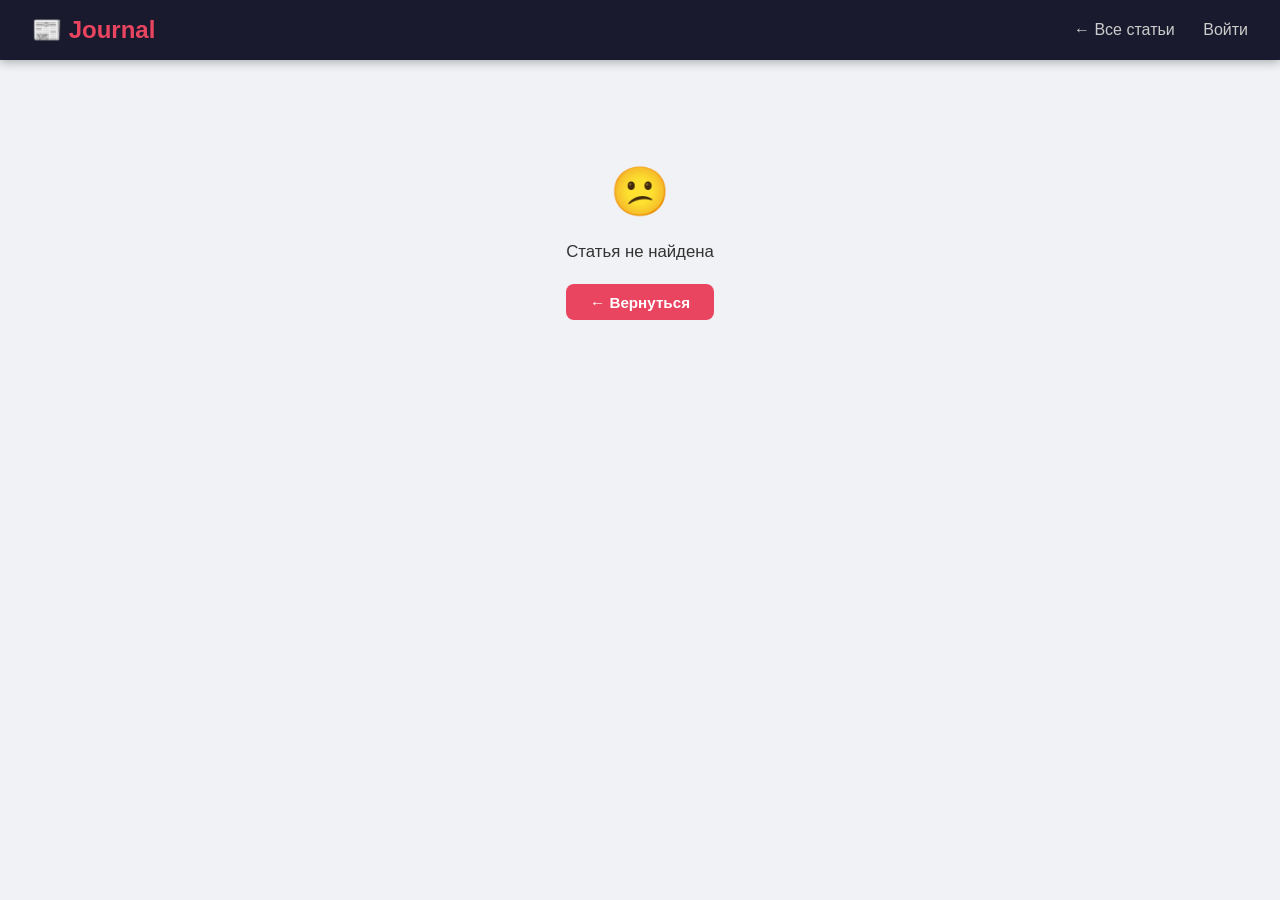
==== src/main/resources/static/article.html @ 55f780e9 "test by kesha" ====
<!DOCTYPE html>
<html lang="ru">
<head>
    <meta charset="UTF-8">
    <meta name="viewport" content="width=device-width, initial-scale=1.0">
    <title>Статья — Journal</title>
    <link rel="stylesheet" href="css/style.css">
    <style>
        .article-hero {
            background: linear-gradient(135deg, #1a1a2e 0%, #0f3460 100%);
            color: white;
            padding: 3rem 0;
        }

        .article-hero .topic-tag {
            background: #e94560;
            color: white;
            padding: 0.3rem 1rem;
            border-radius: 20px;
            font-size: 0.85rem;
            font-weight: 600;
            display: inline-block;
            margin-bottom: 1rem;
        }

        .article-hero h1 {
            font-size: 2rem;
            line-height: 1.4;
            margin-bottom: 1rem;
            max-width: 800px;
        }

        .article-hero .meta {
            color: #aaa;
            font-size: 0.9rem;
        }

        .article-body {
            max-width: 800px;
            margin: 2.5rem auto;
            padding: 0 1.5rem;
        }

        .article-body p {
            font-size: 1.05rem;
            line-height: 1.9;
            color: #333;
            white-space: pre-wrap;
        }

        .back-btn {
            display: inline-flex;
            align-items: center;
            gap: 0.5rem;
            color: #e94560;
            text-decoration: none;
            font-weight: 600;
            margin-bottom: 2rem;
            transition: gap 0.2s;
        }

        .back-btn:hover {
            gap: 0.8rem;
        }

        .divider {
            border: none;
            border-top: 2px solid #f0f0f0;
            margin: 2rem 0;
        }

        .author-block {
            display: flex;
            align-items: center;
            gap: 1rem;
            background: #f8f9fa;
            padding: 1.2rem;
            border-radius: 12px;
            margin-top: 2rem;
        }

        .author-avatar {
            width: 48px;
            height: 48px;
            border-radius: 50%;
            background: #e94560;
            color: white;
            font-size: 1.2rem;
            font-weight: 700;
            display: flex;
            align-items: center;
            justify-content: center;
            flex-shrink: 0;
        }

        .loading {
            text-align: center;
            padding: 4rem;
            color: #888;
            font-size: 1.1rem;
        }
    </style>
</head>
<body>

<nav>
    <a href="published.html" class="logo">📰 Journal</a>
    <div class="nav-links">
        <a href="published.html">← Все статьи</a>
        <a href="login.html">Войти</a>
    </div>
</nav>

<div class="article-hero" id="articleHero" style="display:none;">
    <div class="container">
        <span class="topic-tag" id="articleTopic"></span>
        <h1 id="articleTitle"></h1>
        <div class="meta">
            ✅ Опубликовано · Автор: <span id="articleAuthor"></span>
        </div>
    </div>
</div>

<div class="article-body">
    <div id="loadingState" class="loading">Загрузка статьи...</div>
    <div id="articleContent" style="display:none;">
        <a href="published.html" class="back-btn">← Назад к статьям</a>
        <hr class="divider">
        <p id="articleText"></p>
        <hr class="divider">
        <div class="author-block">
            <div class="author-avatar" id="authorAvatar"></div>
            <div>
                <div style="font-weight:600;" id="authorName"></div>
                <div style="color:#888; font-size:0.85rem;">Автор статьи</div>
            </div>
        </div>
    </div>
    <div id="errorState" style="display:none; text-align:center; padding:4rem; color:#888;">
        <div style="font-size:3rem; margin-bottom:1rem;">😕</div>
        <p>Статья не найдена</p>
        <a href="published.html" class="btn btn-primary" style="margin-top:1rem;">← Вернуться</a>
    </div>
</div>

<script src="js/api.js"></script>
<script>
    const params = new URLSearchParams(window.location.search);
    const articleId = params.get('id');

    async function loadArticle() {
        if (!articleId) {
            showError();
            return;
        }

        try {
            const article = await getPublishedArticle(articleId);

            document.title = article.title + ' — Journal';
            document.getElementById('articleTopic').textContent = article.topic || 'Без темы';
            document.getElementById('articleTitle').textContent = article.title;
            document.getElementById('articleAuthor').textContent = article.authorName;
            document.getElementById('articleText').textContent = article.content;
            document.getElementById('authorName').textContent = article.authorName;
            document.getElementById('authorAvatar').textContent = article.authorName[0].toUpperCase();

            document.getElementById('loadingState').style.display = 'none';
            document.getElementById('articleHero').style.display = 'block';
            document.getElementById('articleContent').style.display = 'block';
        } catch (e) {
            showError();
        }
    }

    function showError() {
        document.getElementById('loadingState').style.display = 'none';
        document.getElementById('errorState').style.display = 'block';
    }

    loadArticle();
</script>
</body>
</html>
---- src/main/resources/static/css/style.css ----
/* ── Общий сброс и шрифты ── */
* {
    margin: 0;
    padding: 0;
    box-sizing: border-box;
}

body {
    font-family: 'Segoe UI', sans-serif;
    background: #f0f2f5;
    color: #1a1a2e;
}

/* ── Навигация ── */
nav {
    background: #1a1a2e;
    padding: 1rem 2rem;
    display: flex;
    justify-content: space-between;
    align-items: center;
    box-shadow: 0 2px 10px rgba(0,0,0,0.3);
}

nav .logo {
    color: #e94560;
    font-size: 1.5rem;
    font-weight: 700;
    text-decoration: none;
}

nav .nav-links a {
    color: #ccc;
    text-decoration: none;
    margin-left: 1.5rem;
    transition: color 0.3s;
}

nav .nav-links a:hover {
    color: #e94560;
}

/* ── Кнопки ── */
.btn {
    padding: 0.6rem 1.5rem;
    border: none;
    border-radius: 8px;
    cursor: pointer;
    font-size: 0.95rem;
    font-weight: 600;
    transition: all 0.3s;
    text-decoration: none;
    display: inline-block;
}

.btn-primary {
    background: #e94560;
    color: white;
}

.btn-primary:hover {
    background: #c73652;
    transform: translateY(-2px);
}

.btn-secondary {
    background: transparent;
    color: #e94560;
    border: 2px solid #e94560;
}

.btn-secondary:hover {
    background: #e94560;
    color: white;
}

.btn-success {
    background: #27ae60;
    color: white;
}

.btn-success:hover {
    background: #219a52;
}

.btn-warning {
    background: #f39c12;
    color: white;
}

.btn-warning:hover {
    background: #d68910;
}

/* ── Карточки ── */
.card {
    background: white;
    border-radius: 12px;
    padding: 1.5rem;
    box-shadow: 0 4px 15px rgba(0,0,0,0.08);
    margin-bottom: 1rem;
}

.card h3 {
    color: #1a1a2e;
    margin-bottom: 0.5rem;
}

.card p {
    color: #666;
    font-size: 0.9rem;
    line-height: 1.6;
}

/* ── Статусы статей ── */
.badge {
    padding: 0.3rem 0.8rem;
    border-radius: 20px;
    font-size: 0.8rem;
    font-weight: 600;
}

.badge-pending   { background: #fef9c3; color: #854d0e; }
.badge-review    { background: #dbeafe; color: #1e40af; }
.badge-published { background: #dcfce7; color: #166534; }
.badge-revision  { background: #fee2e2; color: #991b1b; }

/* ── Формы ── */
.form-group {
    margin-bottom: 1.2rem;
}

.form-group label {
    display: block;
    margin-bottom: 0.4rem;
    font-weight: 600;
    color: #333;
}

.form-group input,
.form-group textarea,
.form-group select {
    width: 100%;
    padding: 0.75rem 1rem;
    border: 2px solid #e0e0e0;
    border-radius: 8px;
    font-size: 1rem;
    transition: border-color 0.3s;
    font-family: inherit;
}

.form-group input:focus,
.form-group textarea:focus,
.form-group select:focus {
    outline: none;
    border-color: #e94560;
}

.form-group textarea {
    min-height: 150px;
    resize: vertical;
}

/* ── Сообщения ── */
.alert {
    padding: 0.8rem 1.2rem;
    border-radius: 8px;
    margin-bottom: 1rem;
    font-weight: 500;
}

.alert-error   { background: #fee2e2; color: #991b1b; }
.alert-success { background: #dcfce7; color: #166534; }

/* ── Контейнер ── */
.container {
    max-width: 1100px;
    margin: 0 auto;
    padding: 2rem 1.5rem;
}

/* ── Дашборд ── */
.dashboard-grid {
    display: grid;
    grid-template-columns: 260px 1fr;
    gap: 2rem;
    margin-top: 2rem;
}

.sidebar {
    background: white;
    border-radius: 12px;
    padding: 1.5rem;
    box-shadow: 0 4px 15px rgba(0,0,0,0.08);
    height: fit-content;
}

.sidebar .user-info {
    text-align: center;
    padding-bottom: 1.2rem;
    border-bottom: 1px solid #eee;
    margin-bottom: 1.2rem;
}

.sidebar .avatar {
    width: 64px;
    height: 64px;
    border-radius: 50%;
    background: #e94560;
    color: white;
    font-size: 1.5rem;
    font-weight: 700;
    display: flex;
    align-items: center;
    justify-content: center;
    margin: 0 auto 0.8rem;
}

.sidebar nav a {
    display: block;
    padding: 0.7rem 1rem;
    color: #555;
    text-decoration: none;
    border-radius: 8px;
    margin-bottom: 0.3rem;
    transition: all 0.3s;
    font-weight: 500;
}

.sidebar nav a:hover,
.sidebar nav a.active {
    background: #fff0f3;
    color: #e94560;
}

.sidebar nav a.logout {
    color: #e94560;
    margin-top: 1rem;
}

.main-content {
    min-height: 70vh;
}

.main-content h2 {
    margin-bottom: 1.5rem;
    color: #1a1a2e;
}

/* ── Таблица ── */
table {
    width: 100%;
    border-collapse: collapse;
    background: white;
    border-radius: 12px;
    overflow: hidden;
    box-shadow: 0 4px 15px rgba(0,0,0,0.08);
}

th {
    background: #1a1a2e;
    color: white;
    padding: 1rem;
    text-align: left;
    font-weight: 600;
}

td {
    padding: 1rem;
    border-bottom: 1px solid #f0f0f0;
    color: #444;
}

tr:last-child td {
    border-bottom: none;
}

tr:hover td {
    background: #fafafa;
}
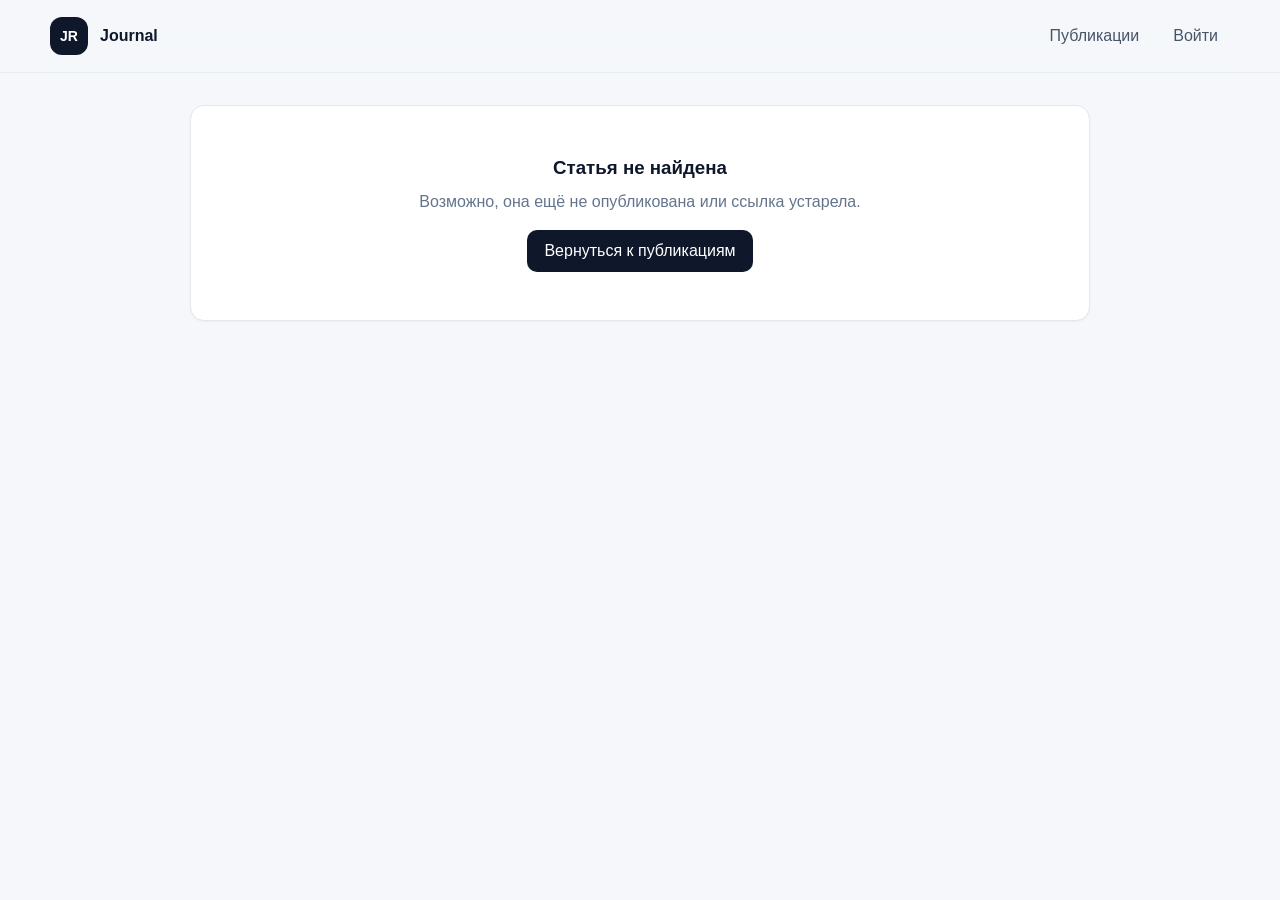
==== commit 7a0bd4d4: "change front" ====
--- a/src/main/resources/static/article.html
+++ b/src/main/resources/static/article.html
@@ -3,145 +3,50 @@
 <head>
     <meta charset="UTF-8">
     <meta name="viewport" content="width=device-width, initial-scale=1.0">
-    <title>Статья — Journal</title>
+    <title>Статья - Journal</title>
     <link rel="stylesheet" href="css/style.css">
-    <style>
-        .article-hero {
-            background: linear-gradient(135deg, #1a1a2e 0%, #0f3460 100%);
-            color: white;
-            padding: 3rem 0;
-        }
-
-        .article-hero .topic-tag {
-            background: #e94560;
-            color: white;
-            padding: 0.3rem 1rem;
-            border-radius: 20px;
-            font-size: 0.85rem;
-            font-weight: 600;
-            display: inline-block;
-            margin-bottom: 1rem;
-        }
-
-        .article-hero h1 {
-            font-size: 2rem;
-            line-height: 1.4;
-            margin-bottom: 1rem;
-            max-width: 800px;
-        }
-
-        .article-hero .meta {
-            color: #aaa;
-            font-size: 0.9rem;
-        }
-
-        .article-body {
-            max-width: 800px;
-            margin: 2.5rem auto;
-            padding: 0 1.5rem;
-        }
-
-        .article-body p {
-            font-size: 1.05rem;
-            line-height: 1.9;
-            color: #333;
-            white-space: pre-wrap;
-        }
-
-        .back-btn {
-            display: inline-flex;
-            align-items: center;
-            gap: 0.5rem;
-            color: #e94560;
-            text-decoration: none;
-            font-weight: 600;
-            margin-bottom: 2rem;
-            transition: gap 0.2s;
-        }
-
-        .back-btn:hover {
-            gap: 0.8rem;
-        }
-
-        .divider {
-            border: none;
-            border-top: 2px solid #f0f0f0;
-            margin: 2rem 0;
-        }
-
-        .author-block {
-            display: flex;
-            align-items: center;
-            gap: 1rem;
-            background: #f8f9fa;
-            padding: 1.2rem;
-            border-radius: 12px;
-            margin-top: 2rem;
-        }
-
-        .author-avatar {
-            width: 48px;
-            height: 48px;
-            border-radius: 50%;
-            background: #e94560;
-            color: white;
-            font-size: 1.2rem;
-            font-weight: 700;
-            display: flex;
-            align-items: center;
-            justify-content: center;
-            flex-shrink: 0;
-        }
-
-        .loading {
-            text-align: center;
-            padding: 4rem;
-            color: #888;
-            font-size: 1.1rem;
-        }
-    </style>
 </head>
 <body>
+<header class="site-header">
+    <div class="container site-header__inner">
+        <a href="published.html" class="brand">
+            <div class="brand-mark">JR</div>
+            <span>Journal</span>
+        </a>
+        <nav class="nav-links">
+            <a href="published.html" class="nav-link">Публикации</a>
+            <a href="login.html" class="nav-link">Войти</a>
+        </nav>
+    </div>
+</header>
 
-<nav>
-    <a href="published.html" class="logo">📰 Journal</a>
-    <div class="nav-links">
-        <a href="published.html">← Все статьи</a>
-        <a href="login.html">Войти</a>
-    </div>
-</nav>
+<main class="article-layout">
+    <div id="loadingState" class="panel empty-state">Загрузка статьи...</div>
 
-<div class="article-hero" id="articleHero" style="display:none;">
-    <div class="container">
+    <section id="articleHero" class="panel article-cover" style="display:none;">
         <span class="topic-tag" id="articleTopic"></span>
         <h1 id="articleTitle"></h1>
-        <div class="meta">
-            ✅ Опубликовано · Автор: <span id="articleAuthor"></span>
-        </div>
-    </div>
-</div>
+        <div class="item-meta">Опубликовано · Автор: <span id="articleAuthor"></span></div>
+    </section>
 
-<div class="article-body">
-    <div id="loadingState" class="loading">Загрузка статьи...</div>
-    <div id="articleContent" style="display:none;">
-        <a href="published.html" class="back-btn">← Назад к статьям</a>
-        <hr class="divider">
-        <p id="articleText"></p>
-        <hr class="divider">
-        <div class="author-block">
+    <section id="articleContent" class="panel article-content" style="display:none;">
+        <a href="published.html" class="nav-link" style="padding-left:0;">Назад к публикациям</a>
+        <div class="article-text" id="articleText" style="margin-top:18px;"></div>
+        <div class="author-card">
             <div class="author-avatar" id="authorAvatar"></div>
             <div>
-                <div style="font-weight:600;" id="authorName"></div>
-                <div style="color:#888; font-size:0.85rem;">Автор статьи</div>
+                <div class="user-name" id="authorName"></div>
+                <div class="user-role">Автор статьи</div>
             </div>
         </div>
-    </div>
-    <div id="errorState" style="display:none; text-align:center; padding:4rem; color:#888;">
-        <div style="font-size:3rem; margin-bottom:1rem;">😕</div>
-        <p>Статья не найдена</p>
-        <a href="published.html" class="btn btn-primary" style="margin-top:1rem;">← Вернуться</a>
-    </div>
-</div>
+    </section>
+
+    <section id="errorState" class="panel empty-state" style="display:none;">
+        <h3>Статья не найдена</h3>
+        <p>Возможно, она ещё не опубликована или ссылка устарела.</p>
+        <a href="published.html" class="btn btn-primary" style="margin-top:16px;">Вернуться к публикациям</a>
+    </section>
+</main>
 
 <script src="js/api.js"></script>
 <script>
@@ -157,7 +62,7 @@
         try {
             const article = await getPublishedArticle(articleId);
 
-            document.title = article.title + ' — Journal';
+            document.title = article.title + ' - Journal';
             document.getElementById('articleTopic').textContent = article.topic || 'Без темы';
             document.getElementById('articleTitle').textContent = article.title;
             document.getElementById('articleAuthor').textContent = article.authorName;
--- a/src/main/resources/static/css/style.css
+++ b/src/main/resources/static/css/style.css
@@ -1,158 +1,235 @@
-/* ── Общий сброс и шрифты ── */
+:root {
+    --bg: #f5f7fb;
+    --surface: #ffffff;
+    --surface-muted: #f8fafc;
+    --text: #0f172a;
+    --text-soft: #475569;
+    --text-faint: #64748b;
+    --border: #e2e8f0;
+    --border-strong: #cbd5e1;
+    --primary: #2563eb;
+    --primary-soft: #dbeafe;
+    --accent: #0f172a;
+    --success: #15803d;
+    --success-soft: #dcfce7;
+    --warning: #b45309;
+    --warning-soft: #fef3c7;
+    --danger: #b91c1c;
+    --danger-soft: #fee2e2;
+    --shadow-sm: 0 1px 2px rgba(15, 23, 42, 0.04);
+    --shadow-md: 0 12px 30px rgba(15, 23, 42, 0.08);
+    --radius-sm: 10px;
+    --radius-md: 14px;
+    --radius-lg: 18px;
+    --container: 1180px;
+}
+
 * {
+    box-sizing: border-box;
     margin: 0;
     padding: 0;
-    box-sizing: border-box;
+}
+
+html, body {
+    min-height: 100%;
 }
 
 body {
-    font-family: 'Segoe UI', sans-serif;
-    background: #f0f2f5;
-    color: #1a1a2e;
-}
-
-/* ── Навигация ── */
-nav {
-    background: #1a1a2e;
-    padding: 1rem 2rem;
-    display: flex;
+    font-family: Inter, "Segoe UI", Arial, sans-serif;
+    background: var(--bg);
+    color: var(--text);
+    line-height: 1.5;
+}
+
+a {
+    color: inherit;
+    text-decoration: none;
+}
+
+button,
+input,
+textarea,
+select {
+    font: inherit;
+}
+
+button {
+    border: 0;
+    background: none;
+}
+
+.container {
+    width: min(var(--container), calc(100% - 32px));
+    margin: 0 auto;
+}
+
+.site-header {
+    position: sticky;
+    top: 0;
+    z-index: 50;
+    border-bottom: 1px solid rgba(226, 232, 240, 0.75);
+    backdrop-filter: blur(16px);
+    background: rgba(245, 247, 251, 0.88);
+}
+
+.site-header__inner {
+    height: 72px;
+    display: flex;
+    align-items: center;
     justify-content: space-between;
-    align-items: center;
-    box-shadow: 0 2px 10px rgba(0,0,0,0.3);
-}
-
-nav .logo {
-    color: #e94560;
-    font-size: 1.5rem;
+    gap: 24px;
+}
+
+.brand {
+    display: flex;
+    align-items: center;
+    gap: 12px;
     font-weight: 700;
-    text-decoration: none;
-}
-
-nav .nav-links a {
-    color: #ccc;
-    text-decoration: none;
-    margin-left: 1.5rem;
-    transition: color 0.3s;
-}
-
-nav .nav-links a:hover {
-    color: #e94560;
-}
-
-/* ── Кнопки ── */
+    color: var(--accent);
+}
+
+.brand-mark {
+    width: 38px;
+    height: 38px;
+    border-radius: 12px;
+    background: var(--accent);
+    color: white;
+    display: grid;
+    place-items: center;
+    font-size: 14px;
+    letter-spacing: 0;
+}
+
+.nav-links {
+    display: flex;
+    align-items: center;
+    gap: 10px;
+}
+
+.nav-link {
+    color: var(--text-soft);
+    padding: 10px 12px;
+    border-radius: 10px;
+    transition: background-color 0.2s ease, color 0.2s ease;
+}
+
+.nav-link:hover {
+    background: var(--surface);
+    color: var(--text);
+}
+
 .btn {
-    padding: 0.6rem 1.5rem;
-    border: none;
-    border-radius: 8px;
+    display: inline-flex;
+    align-items: center;
+    justify-content: center;
+    gap: 8px;
+    min-height: 42px;
+    padding: 0 16px;
+    border-radius: 10px;
+    border: 1px solid transparent;
     cursor: pointer;
-    font-size: 0.95rem;
-    font-weight: 600;
-    transition: all 0.3s;
-    text-decoration: none;
-    display: inline-block;
+    transition: transform 0.16s ease, background-color 0.16s ease, border-color 0.16s ease, color 0.16s ease;
+    white-space: nowrap;
+}
+
+.btn:hover {
+    transform: translateY(-1px);
 }
 
 .btn-primary {
-    background: #e94560;
+    background: var(--accent);
     color: white;
 }
 
 .btn-primary:hover {
-    background: #c73652;
-    transform: translateY(-2px);
+    background: #1e293b;
 }
 
 .btn-secondary {
-    background: transparent;
-    color: #e94560;
-    border: 2px solid #e94560;
+    background: var(--surface);
+    border-color: var(--border);
+    color: var(--text);
 }
 
 .btn-secondary:hover {
-    background: #e94560;
+    border-color: var(--border-strong);
+}
+
+.btn-success {
+    background: #166534;
     color: white;
 }
 
-.btn-success {
-    background: #27ae60;
+.btn-success:hover {
+    background: #14532d;
+}
+
+.btn-warning {
+    background: #92400e;
     color: white;
 }
 
-.btn-success:hover {
-    background: #219a52;
-}
-
-.btn-warning {
-    background: #f39c12;
-    color: white;
-}
-
 .btn-warning:hover {
-    background: #d68910;
-}
-
-/* ── Карточки ── */
+    background: #78350f;
+}
+
+.card,
+.panel {
+    background: var(--surface);
+    border: 1px solid var(--border);
+    border-radius: var(--radius-md);
+    box-shadow: var(--shadow-sm);
+}
+
 .card {
-    background: white;
-    border-radius: 12px;
-    padding: 1.5rem;
-    box-shadow: 0 4px 15px rgba(0,0,0,0.08);
-    margin-bottom: 1rem;
-}
-
-.card h3 {
-    color: #1a1a2e;
-    margin-bottom: 0.5rem;
-}
-
-.card p {
-    color: #666;
-    font-size: 0.9rem;
-    line-height: 1.6;
-}
-
-/* ── Статусы статей ── */
-.badge {
-    padding: 0.3rem 0.8rem;
-    border-radius: 20px;
-    font-size: 0.8rem;
-    font-weight: 600;
-}
-
-.badge-pending   { background: #fef9c3; color: #854d0e; }
-.badge-review    { background: #dbeafe; color: #1e40af; }
-.badge-published { background: #dcfce7; color: #166534; }
-.badge-revision  { background: #fee2e2; color: #991b1b; }
-
-/* ── Формы ── */
+    padding: 24px;
+}
+
+.panel {
+    padding: 28px;
+}
+
+.panel-title {
+    font-size: 24px;
+    font-weight: 700;
+    margin-bottom: 8px;
+}
+
+.panel-subtitle {
+    color: var(--text-faint);
+    margin-bottom: 24px;
+}
+
 .form-group {
-    margin-bottom: 1.2rem;
+    margin-bottom: 16px;
 }
 
 .form-group label {
     display: block;
-    margin-bottom: 0.4rem;
+    margin-bottom: 8px;
+    font-size: 14px;
     font-weight: 600;
-    color: #333;
+    color: var(--text-soft);
 }
 
 .form-group input,
 .form-group textarea,
 .form-group select {
     width: 100%;
-    padding: 0.75rem 1rem;
-    border: 2px solid #e0e0e0;
-    border-radius: 8px;
-    font-size: 1rem;
-    transition: border-color 0.3s;
-    font-family: inherit;
+    border: 1px solid var(--border);
+    background: var(--surface);
+    color: var(--text);
+    border-radius: 10px;
+    padding: 12px 14px;
+    transition: border-color 0.16s ease, box-shadow 0.16s ease;
 }
 
 .form-group input:focus,
 .form-group textarea:focus,
 .form-group select:focus {
     outline: none;
-    border-color: #e94560;
+    border-color: #94a3b8;
+    box-shadow: 0 0 0 4px rgba(148, 163, 184, 0.14);
 }
 
 .form-group textarea {
@@ -160,120 +237,464 @@
     resize: vertical;
 }
 
-/* ── Сообщения ── */
 .alert {
-    padding: 0.8rem 1.2rem;
-    border-radius: 8px;
-    margin-bottom: 1rem;
-    font-weight: 500;
-}
-
-.alert-error   { background: #fee2e2; color: #991b1b; }
-.alert-success { background: #dcfce7; color: #166534; }
-
-/* ── Контейнер ── */
-.container {
-    max-width: 1100px;
-    margin: 0 auto;
-    padding: 2rem 1.5rem;
-}
-
-/* ── Дашборд ── */
-.dashboard-grid {
-    display: grid;
-    grid-template-columns: 260px 1fr;
-    gap: 2rem;
-    margin-top: 2rem;
-}
-
-.sidebar {
-    background: white;
+    border-radius: 10px;
+    padding: 12px 14px;
+    margin-bottom: 16px;
+    font-size: 14px;
+}
+
+.alert-error {
+    background: var(--danger-soft);
+    color: var(--danger);
+    border: 1px solid #fecaca;
+}
+
+.alert-success {
+    background: var(--success-soft);
+    color: var(--success);
+    border: 1px solid #bbf7d0;
+}
+
+.badge {
+    display: inline-flex;
+    align-items: center;
+    min-height: 28px;
+    padding: 0 10px;
+    border-radius: 999px;
+    font-size: 12px;
+    font-weight: 600;
+}
+
+.badge-pending {
+    background: var(--warning-soft);
+    color: var(--warning);
+}
+
+.badge-review {
+    background: var(--primary-soft);
+    color: var(--primary);
+}
+
+.badge-published {
+    background: var(--success-soft);
+    color: var(--success);
+}
+
+.badge-revision {
+    background: #fce7f3;
+    color: #be185d;
+}
+
+.auth-shell {
+    min-height: 100vh;
+    display: grid;
+    place-items: center;
+    padding: 32px 16px;
+    background:
+        radial-gradient(circle at top left, rgba(37, 99, 235, 0.08), transparent 28%),
+        radial-gradient(circle at bottom right, rgba(15, 23, 42, 0.08), transparent 24%),
+        var(--bg);
+}
+
+.auth-card {
+    width: min(440px, 100%);
+    background: rgba(255, 255, 255, 0.96);
+    border: 1px solid rgba(226, 232, 240, 0.9);
+    border-radius: 24px;
+    box-shadow: var(--shadow-md);
+    padding: 32px;
+}
+
+.auth-brand {
+    display: flex;
+    align-items: center;
+    gap: 12px;
+    margin-bottom: 28px;
+}
+
+.auth-title {
+    font-size: 28px;
+    margin-bottom: 8px;
+}
+
+.auth-subtitle {
+    color: var(--text-faint);
+    margin-bottom: 24px;
+}
+
+.auth-footer {
+    margin-top: 18px;
+    text-align: center;
+    color: var(--text-faint);
+    font-size: 14px;
+}
+
+.auth-footer a {
+    color: var(--text);
+    font-weight: 600;
+}
+
+.hero {
+    padding: 56px 0 24px;
+}
+
+.hero-card {
+    padding: 36px;
+    border-radius: 28px;
+    background: linear-gradient(135deg, #ffffff 0%, #eef4ff 100%);
+    border: 1px solid var(--border);
+    box-shadow: var(--shadow-sm);
+}
+
+.hero-card h1 {
+    font-size: clamp(28px, 4vw, 40px);
+    margin-bottom: 10px;
+}
+
+.hero-card p {
+    color: var(--text-faint);
+    max-width: 720px;
+}
+
+.dashboard {
+    min-height: 100vh;
+}
+
+.dashboard-shell {
+    display: grid;
+    grid-template-columns: 280px 1fr;
+    gap: 24px;
+    width: min(1360px, calc(100% - 32px));
+    margin: 24px auto;
+    align-items: start;
+}
+
+.sidebar-panel {
+    position: sticky;
+    top: 96px;
+    padding: 20px;
+}
+
+.user-card {
+    padding-bottom: 18px;
+    margin-bottom: 18px;
+    border-bottom: 1px solid var(--border);
+}
+
+.user-avatar {
+    width: 52px;
+    height: 52px;
+    border-radius: 16px;
+    background: var(--accent);
+    color: white;
+    display: grid;
+    place-items: center;
+    font-size: 18px;
+    font-weight: 700;
+    margin-bottom: 14px;
+}
+
+.user-name {
+    font-weight: 700;
+    margin-bottom: 4px;
+}
+
+.user-role {
+    color: var(--text-faint);
+    font-size: 14px;
+}
+
+.menu {
+    display: grid;
+    gap: 8px;
+}
+
+.menu-item {
+    width: 100%;
+    display: flex;
+    align-items: center;
+    gap: 10px;
+    min-height: 44px;
+    padding: 0 14px;
     border-radius: 12px;
-    padding: 1.5rem;
-    box-shadow: 0 4px 15px rgba(0,0,0,0.08);
-    height: fit-content;
-}
-
-.sidebar .user-info {
+    color: var(--text-soft);
+    background: transparent;
+    text-align: left;
+    cursor: pointer;
+}
+
+.menu-item:hover {
+    background: var(--surface-muted);
+    color: var(--text);
+}
+
+.menu-item.active {
+    background: var(--accent);
+    color: white;
+}
+
+.dashboard-main {
+    display: grid;
+    gap: 20px;
+}
+
+.section-title {
+    font-size: 28px;
+    font-weight: 700;
+    margin-bottom: 8px;
+}
+
+.section-subtitle {
+    color: var(--text-faint);
+    margin-bottom: 20px;
+}
+
+.stats-grid {
+    display: grid;
+    grid-template-columns: repeat(3, minmax(0, 1fr));
+    gap: 16px;
+}
+
+.stat-card {
+    padding: 18px 20px;
+}
+
+.stat-label {
+    color: var(--text-faint);
+    font-size: 14px;
+    margin-bottom: 8px;
+}
+
+.stat-value {
+    font-size: 30px;
+    font-weight: 700;
+}
+
+.list {
+    display: grid;
+    gap: 16px;
+}
+
+.list-item {
+    padding: 22px;
+}
+
+.item-header {
+    display: flex;
+    align-items: flex-start;
+    justify-content: space-between;
+    gap: 16px;
+    margin-bottom: 10px;
+}
+
+.item-title {
+    font-size: 18px;
+    font-weight: 700;
+    margin-bottom: 6px;
+}
+
+.item-meta {
+    color: var(--text-faint);
+    font-size: 14px;
+}
+
+.item-text {
+    color: var(--text-soft);
+    margin: 14px 0 0;
+}
+
+.revision-box,
+.notice-box {
+    margin-top: 16px;
+    padding: 16px;
+    border-radius: 12px;
+    background: var(--surface-muted);
+    border: 1px solid var(--border);
+}
+
+.empty-state {
+    padding: 48px 24px;
     text-align: center;
-    padding-bottom: 1.2rem;
-    border-bottom: 1px solid #eee;
-    margin-bottom: 1.2rem;
-}
-
-.sidebar .avatar {
-    width: 64px;
-    height: 64px;
-    border-radius: 50%;
-    background: #e94560;
+    color: var(--text-faint);
+}
+
+.empty-state h3 {
+    color: var(--text);
+    margin-bottom: 8px;
+}
+
+.article-grid {
+    display: grid;
+    gap: 18px;
+}
+
+.article-card {
+    padding: 24px;
+    cursor: pointer;
+}
+
+.article-card:hover {
+    border-color: var(--border-strong);
+    box-shadow: var(--shadow-md);
+}
+
+.topic-tag {
+    display: inline-flex;
+    align-items: center;
+    min-height: 28px;
+    padding: 0 10px;
+    border-radius: 999px;
+    background: var(--surface-muted);
+    border: 1px solid var(--border);
+    color: var(--text-soft);
+    font-size: 12px;
+    font-weight: 600;
+    margin-bottom: 12px;
+}
+
+.page-actions {
+    display: flex;
+    justify-content: space-between;
+    align-items: center;
+    gap: 16px;
+    margin-bottom: 18px;
+}
+
+.page-actions select {
+    width: 240px;
+}
+
+.article-layout {
+    width: min(900px, calc(100% - 32px));
+    margin: 32px auto 56px;
+}
+
+.article-cover {
+    padding: 36px;
+    margin-bottom: 20px;
+}
+
+.article-cover h1 {
+    font-size: clamp(30px, 4vw, 42px);
+    line-height: 1.15;
+    margin-bottom: 14px;
+}
+
+.article-content {
+    padding: 34px;
+}
+
+.article-text {
+    color: var(--text-soft);
+    line-height: 1.85;
+    white-space: pre-wrap;
+}
+
+.author-card {
+    margin-top: 24px;
+    display: flex;
+    align-items: center;
+    gap: 14px;
+    padding: 16px;
+    border-radius: 14px;
+    background: var(--surface-muted);
+    border: 1px solid var(--border);
+}
+
+.author-avatar {
+    width: 48px;
+    height: 48px;
+    border-radius: 14px;
+    background: var(--accent);
     color: white;
-    font-size: 1.5rem;
+    display: grid;
+    place-items: center;
     font-weight: 700;
-    display: flex;
+}
+
+.review-actions {
+    display: flex;
+    gap: 12px;
+    margin-top: 16px;
+    flex-wrap: wrap;
+}
+
+.modal-overlay {
+    position: fixed;
+    inset: 0;
+    background: rgba(15, 23, 42, 0.4);
+    display: none;
     align-items: center;
     justify-content: center;
-    margin: 0 auto 0.8rem;
-}
-
-.sidebar nav a {
-    display: block;
-    padding: 0.7rem 1rem;
-    color: #555;
-    text-decoration: none;
-    border-radius: 8px;
-    margin-bottom: 0.3rem;
-    transition: all 0.3s;
-    font-weight: 500;
-}
-
-.sidebar nav a:hover,
-.sidebar nav a.active {
-    background: #fff0f3;
-    color: #e94560;
-}
-
-.sidebar nav a.logout {
-    color: #e94560;
-    margin-top: 1rem;
-}
-
-.main-content {
-    min-height: 70vh;
-}
-
-.main-content h2 {
-    margin-bottom: 1.5rem;
-    color: #1a1a2e;
-}
-
-/* ── Таблица ── */
-table {
-    width: 100%;
-    border-collapse: collapse;
-    background: white;
-    border-radius: 12px;
-    overflow: hidden;
-    box-shadow: 0 4px 15px rgba(0,0,0,0.08);
-}
-
-th {
-    background: #1a1a2e;
-    color: white;
-    padding: 1rem;
-    text-align: left;
-    font-weight: 600;
-}
-
-td {
-    padding: 1rem;
-    border-bottom: 1px solid #f0f0f0;
-    color: #444;
-}
-
-tr:last-child td {
-    border-bottom: none;
-}
-
-tr:hover td {
-    background: #fafafa;
-}+    padding: 16px;
+    z-index: 80;
+}
+
+.modal-box {
+    width: min(460px, 100%);
+    background: var(--surface);
+    border: 1px solid var(--border);
+    border-radius: 20px;
+    box-shadow: var(--shadow-md);
+    padding: 24px;
+}
+
+.modal-actions {
+    display: flex;
+    gap: 12px;
+    margin-top: 20px;
+}
+
+@media (max-width: 980px) {
+    .dashboard-shell {
+        grid-template-columns: 1fr;
+    }
+
+    .sidebar-panel {
+        position: static;
+    }
+
+    .stats-grid {
+        grid-template-columns: 1fr;
+    }
+
+    .page-actions {
+        flex-direction: column;
+        align-items: stretch;
+    }
+
+    .page-actions select {
+        width: 100%;
+    }
+}
+
+@media (max-width: 640px) {
+    .site-header__inner {
+        height: auto;
+        padding: 16px 0;
+        flex-direction: column;
+        align-items: stretch;
+    }
+
+    .nav-links {
+        justify-content: flex-end;
+        flex-wrap: wrap;
+    }
+
+    .auth-card,
+    .panel,
+    .card,
+    .hero-card,
+    .article-cover,
+    .article-content,
+    .list-item {
+        padding: 20px;
+    }
+
+    .dashboard-shell,
+    .article-layout,
+    .container {
+        width: min(100%, calc(100% - 20px));
+    }
+}
